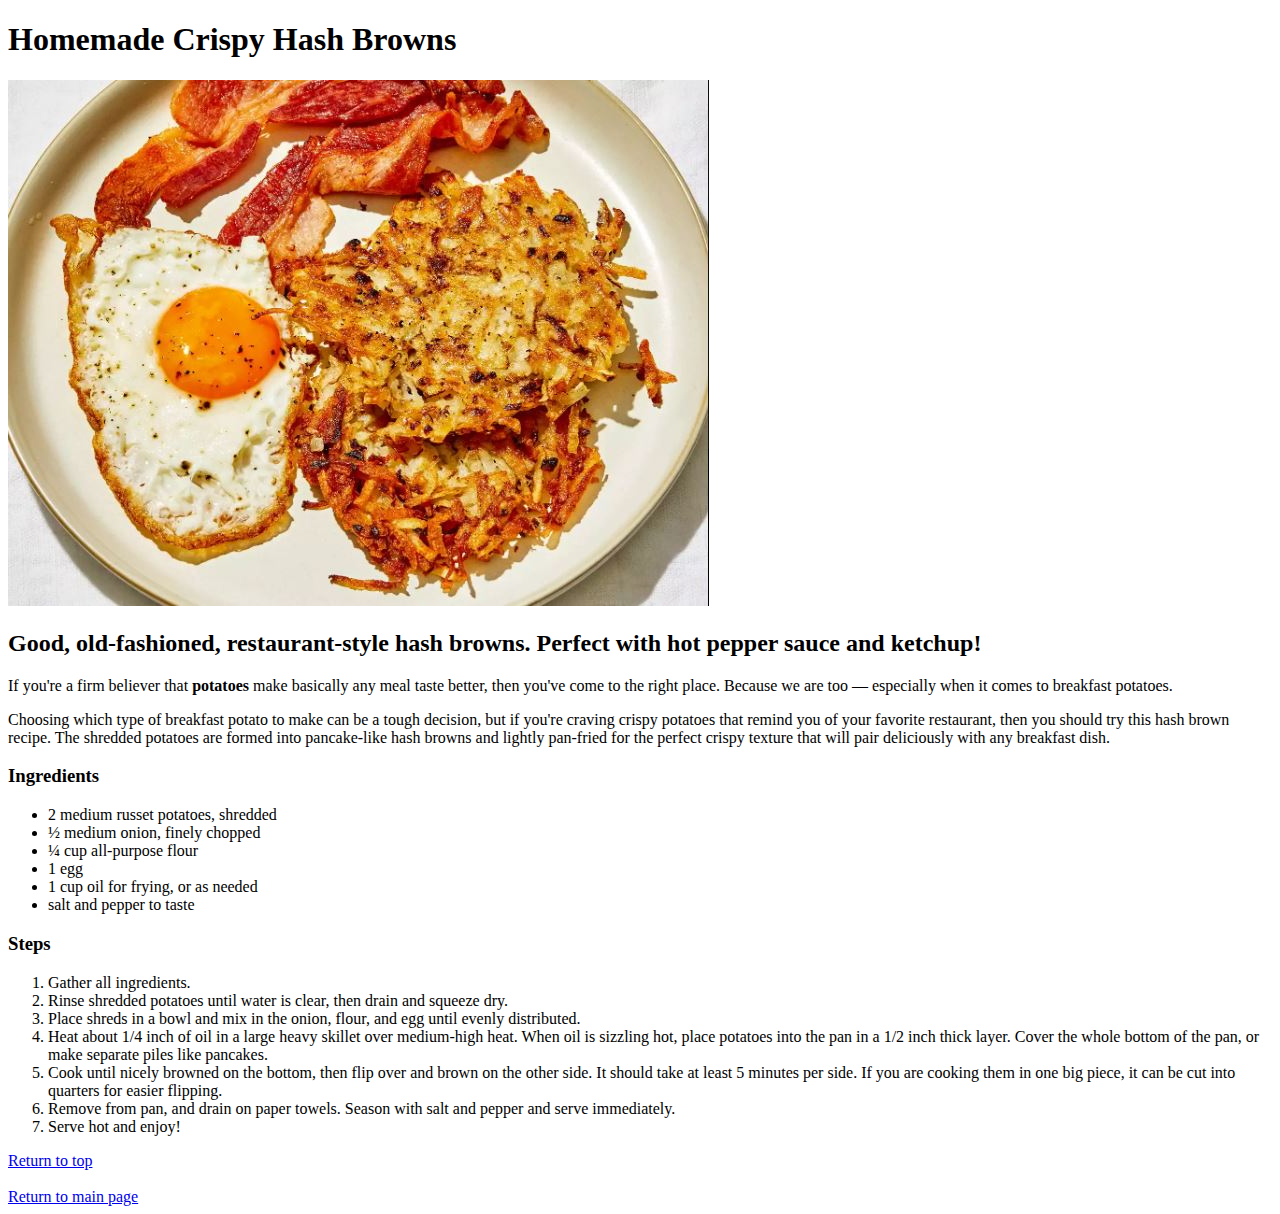
==== recipes/hash-browns.html @ edf849a1 "Add more recipes" ====
<!DOCTYPE html>
<html lang="en">
<head>
    <meta charset="UTF-8">
    <meta name="viewport" content="width=device-width, initial-scale=1.0">
    <title>Homemade Crispy Hash Browns</title>
</head>
<body>
    <h1 id="header">Homemade Crispy Hash Browns</h1>
    <img src="../images/hash-browns.JPG" alt="hash-browns"/>
    <h2>Good, old-fashioned, restaurant-style hash browns. Perfect with hot pepper sauce and ketchup!</h2>
    <p>If you're a firm believer that <b>potatoes</b> make basically any meal taste better, then you've come to the right place. Because we are too — especially when it comes to breakfast potatoes.</p>
    <p>Choosing which type of breakfast potato to make can be a tough decision, but if you're craving crispy potatoes that remind you of your favorite restaurant, then you should try this hash brown recipe. The shredded potatoes are formed into pancake-like hash browns and lightly pan-fried for the perfect crispy texture that will pair deliciously with any breakfast dish.</p>
    <div>
        <h3>Ingredients</h3>
        <ul>
            <li>2 medium russet potatoes, shredded</li>
            <li>½ medium onion, finely chopped</li>
            <li>¼ cup all-purpose flour</li>
            <li>1 egg</li>
            <li>1 cup oil for frying, or as needed</li>
            <li>salt and pepper to taste</li>
        </ul>
    </div>
    <div>
        <h3>Steps</h3>
        <ol>
            <li>Gather all ingredients.</li>
            <li>Rinse shredded potatoes until water is clear, then drain and squeeze dry.</li>
            <li>Place shreds in a bowl and mix in the onion, flour, and egg until evenly distributed.</li>
            <li>Heat about 1/4 inch of oil in a large heavy skillet over medium-high heat. When oil is sizzling hot, place potatoes into the pan in a 1/2 inch thick layer. Cover the whole bottom of the pan, or make separate piles like pancakes.</li>
            <li>Cook until nicely browned on the bottom, then flip over and brown on the other side. It should take at least 5 minutes per side. If you are cooking them in one big piece, it can be cut into quarters for easier flipping.</li>
            <li>Remove from pan, and drain on paper towels. Season with salt and pepper and serve immediately.</li>
            <li>Serve hot and enjoy!</li>
        </ol>
    </div>
    <a href="#header">Return to top</a>
    <br />
    <br />
    <a href="../index.html">Return to main page</a>
</body>
</html>
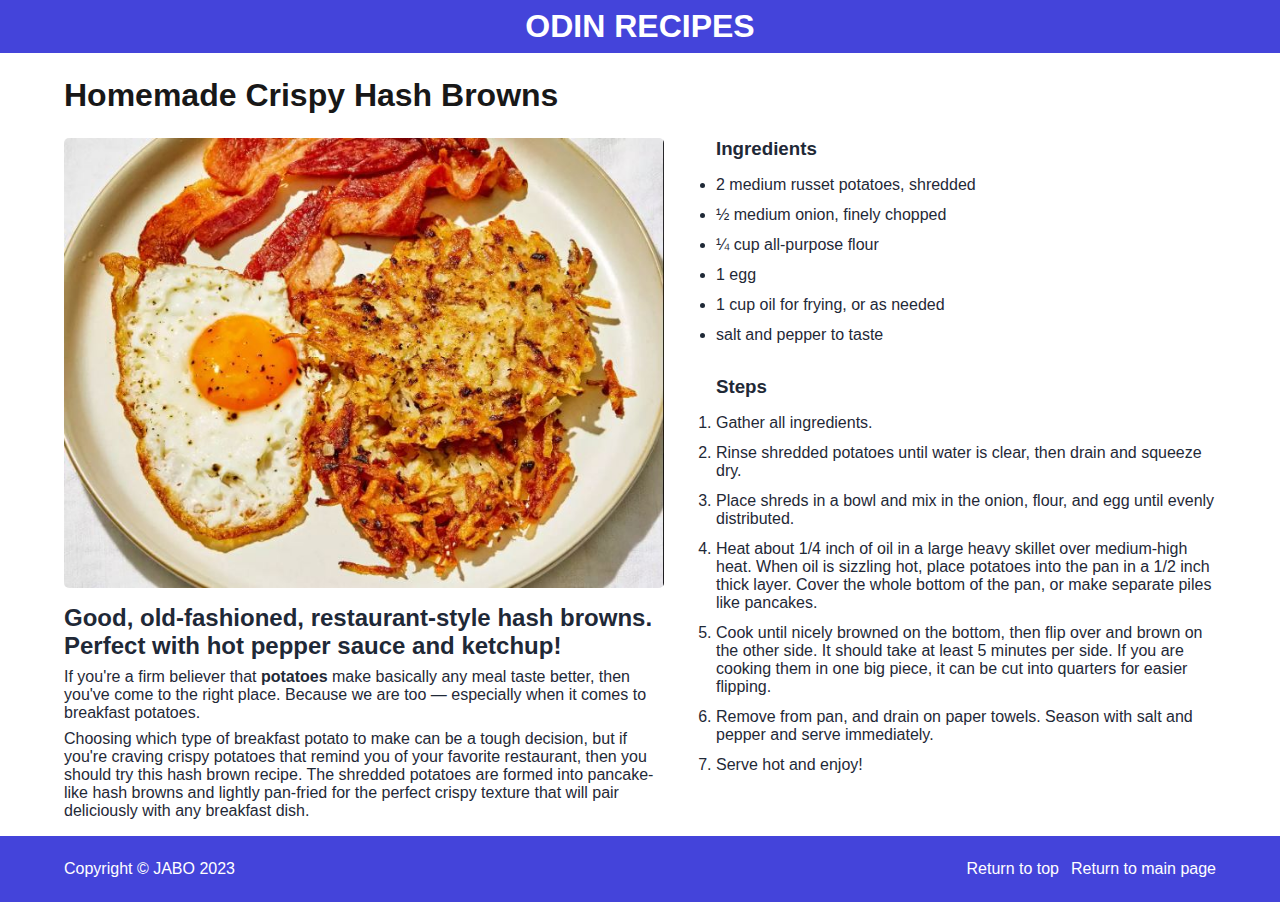
==== commit da84b541: "Add some styles" ====
--- a/recipes/hash-browns.html
+++ b/recipes/hash-browns.html
@@ -4,14 +4,23 @@
     <meta charset="UTF-8">
     <meta name="viewport" content="width=device-width, initial-scale=1.0">
     <title>Homemade Crispy Hash Browns</title>
+    <link rel="stylesheet" href="../style.css">
 </head>
 <body>
-    <h1 id="header">Homemade Crispy Hash Browns</h1>
-    <img src="../images/hash-browns.JPG" alt="hash-browns"/>
-    <h2>Good, old-fashioned, restaurant-style hash browns. Perfect with hot pepper sauce and ketchup!</h2>
-    <p>If you're a firm believer that <b>potatoes</b> make basically any meal taste better, then you've come to the right place. Because we are too — especially when it comes to breakfast potatoes.</p>
-    <p>Choosing which type of breakfast potato to make can be a tough decision, but if you're craving crispy potatoes that remind you of your favorite restaurant, then you should try this hash brown recipe. The shredded potatoes are formed into pancake-like hash browns and lightly pan-fried for the perfect crispy texture that will pair deliciously with any breakfast dish.</p>
-    <div>
+    <h1 id="header">Odin Recipes</h1>
+    <h1 class="recipe-title">Homemade Crispy Hash Browns</h1>
+    <div class="rec-container">
+    <div class="left">
+        <img src="../images/hash-browns.JPG" alt="hash-browns"/>
+        <div class="subtitle">
+            <h2>Good, old-fashioned, restaurant-style hash browns. Perfect with hot pepper sauce and ketchup!</h2>
+            <p>If you're a firm believer that <b>potatoes</b> make basically any meal taste better, then you've come to the right place. Because we are too — especially when it comes to breakfast potatoes.</p>
+            <p>Choosing which type of breakfast potato to make can be a tough decision, but if you're craving crispy potatoes that remind you of your favorite restaurant, then you should try this hash brown recipe. The shredded potatoes are formed into pancake-like hash browns and lightly pan-fried for the perfect crispy texture that will pair deliciously with any breakfast dish.</p>
+        </div>
+    </div>
+    <div class="right">
+
+        <div>
         <h3>Ingredients</h3>
         <ul>
             <li>2 medium russet potatoes, shredded</li>
@@ -21,8 +30,8 @@
             <li>1 cup oil for frying, or as needed</li>
             <li>salt and pepper to taste</li>
         </ul>
-    </div>
-    <div>
+        </div>
+        <div>
         <h3>Steps</h3>
         <ol>
             <li>Gather all ingredients.</li>
@@ -33,10 +42,18 @@
             <li>Remove from pan, and drain on paper towels. Season with salt and pepper and serve immediately.</li>
             <li>Serve hot and enjoy!</li>
         </ol>
+        </div>
+
     </div>
-    <a href="#header">Return to top</a>
-    <br />
-    <br />
-    <a href="../index.html">Return to main page</a>
+    </div>
+    <div class="footer">
+        <div class="footer-content">
+            <p>Copyright &copy; JABO 2023</p>
+            <ul>
+            <li><a href="#header">Return to top</a></li>
+            <li><a href="../index.html">Return to main page</a></li>
+            </ul>
+        </div>   
+    </div>  
 </body>
 </html>--- a/style.css
+++ b/style.css
@@ -0,0 +1,113 @@
+*{
+    box-sizing: border-box;
+    margin: 0;
+    padding: 0;
+    font-family: 'roboto', sans-serif;
+}
+
+body{
+    background-color: white;
+    color: #181818;
+}
+.home-container{
+    height: 100vh;
+    display: flex;
+    flex-direction: column;
+    justify-content: space-between;
+}
+
+.home-container .footer{
+    display: flex;
+    align-items: center;
+    justify-content: center;
+    bottom: 0;
+}
+
+#header{
+    background-color: rgb(68, 68, 218);
+    color: white;
+    text-align: center;
+    padding: 8px;
+    text-transform: uppercase;
+}
+.recipes-list {
+    display: flex;
+    text-align: center;
+    flex-direction: column;
+    justify-content: center;
+    gap: 12px;
+    list-style-type: none;
+    margin: 10px auto;
+    width: 80%;
+}
+.recipe-title{
+    color: #181818;
+    padding: 24px 0px;
+    margin-left: 5%;
+}
+
+.rec-container{
+    width: 90%;
+    display: flex;
+    margin: 0 auto;
+    gap: 16px;
+    justify-content: space-between;
+}
+.left img{
+    max-width: 600px;
+    border-radius: 5px;
+}
+.right{
+    flex-shrink: 0;
+    max-width: 500px;
+    display: flex;
+    flex-direction: column;
+    color: #1f2937;
+    gap: 16px;
+}
+
+.left{
+    display: flex;
+    flex-direction: column;
+    gap: 16px;
+    color: #1f2937;
+}
+.left .subtitle{
+    max-width: 600px;
+    display: flex;
+    flex-direction: column;
+    gap: 8px;
+    font-size: 16px;
+}
+
+.right ul, .right ol{
+    display: flex;
+    flex-direction: column;
+    gap: 12px;
+    font-size: 16px;
+    margin: 16px 0px;
+}
+
+.footer{
+    background-color: rgb(68, 68, 218);
+    color: white;
+    padding: 24px 0px;
+    margin-top: 16px;
+    
+}
+.footer-content{
+    width: 90%;
+    display: flex;
+    justify-content: space-between;
+    align-items: center;
+    margin: 0 auto;
+}
+.footer-content ul{
+    display: flex;
+    gap: 12px;
+    list-style-type: none;
+}
+a{
+    color: inherit;
+    text-decoration: none;
+}